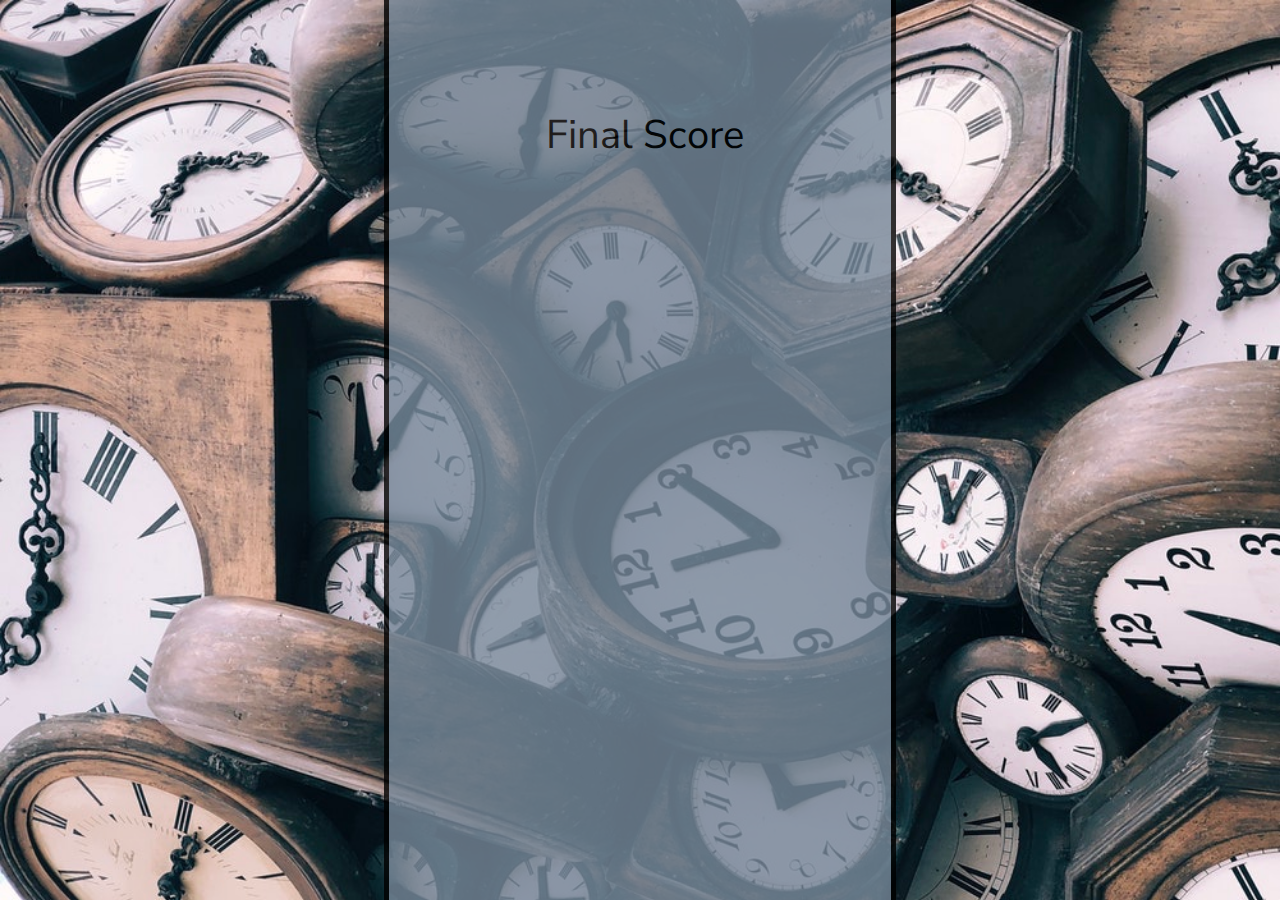
==== end.html @ c3c686cc "question pages are linked together" ====
<!DOCTYPE html>
<html lang="en">

<head>
    <meta charset="UTF-8">
    <meta name="viewport" content="width=device-width, initial-scale=1.0">
    <meta http-equiv="X-UA-Compatible" content="ie=edge">
    <title>Just a Trivia Game</title>
    <link rel="stylesheet" href="assets/css/reset.css">
    <link href="https://fonts.googleapis.com/css?family=Nunito+Sans" rel="stylesheet">
    <link rel="stylesheet" href="assets/css/style.css">
</head>

<body>

    <div id="tanbox">
        <br>
        <br>
        <br>
        <br>
        <br>
        <h1>Final Score</h1>

       <div id="finalScore"></div>
        


        
    </div>

    <script src="https://ajax.googleapis.com/ajax/libs/jquery/3.1.0/jquery.min.js"></script>
    <script src="assets/javascript/game.js"></script>
</body>

</html>
---- assets/css/style.css ----
html {
    box-sizing: border-box;
  }
  *, *:before, *:after {
    box-sizing: inherit;
  }

body {
    background-image: url(../images/clockoption.jpeg) ;
    background-repeat: no-repeat;
    background-size: cover;
    font-family: 'Nunito Sans', sans-serif;
    
}

#tanbox {
    background:lightslategray;
    opacity: .8;
    margin-left:30%;
    margin-right: 30%;
    border-right: solid black thick;
    border-left:solid black thick;
    height: 100vh;
    padding-top:35px; 
    padding-left:10px;
    text-align: center;
    

}

h1 {
    font-size: 40px;
}

p {

    font-size: 25px;
}

img {
    height: 250px;
    opacity: 1;
    text-align: center
}
button {
  
    font-size: 25px;
    margin-top: 20px;
    border: solid black;
    color: black;
    
} 

a {
    text-decoration: none;
    color: black;
}
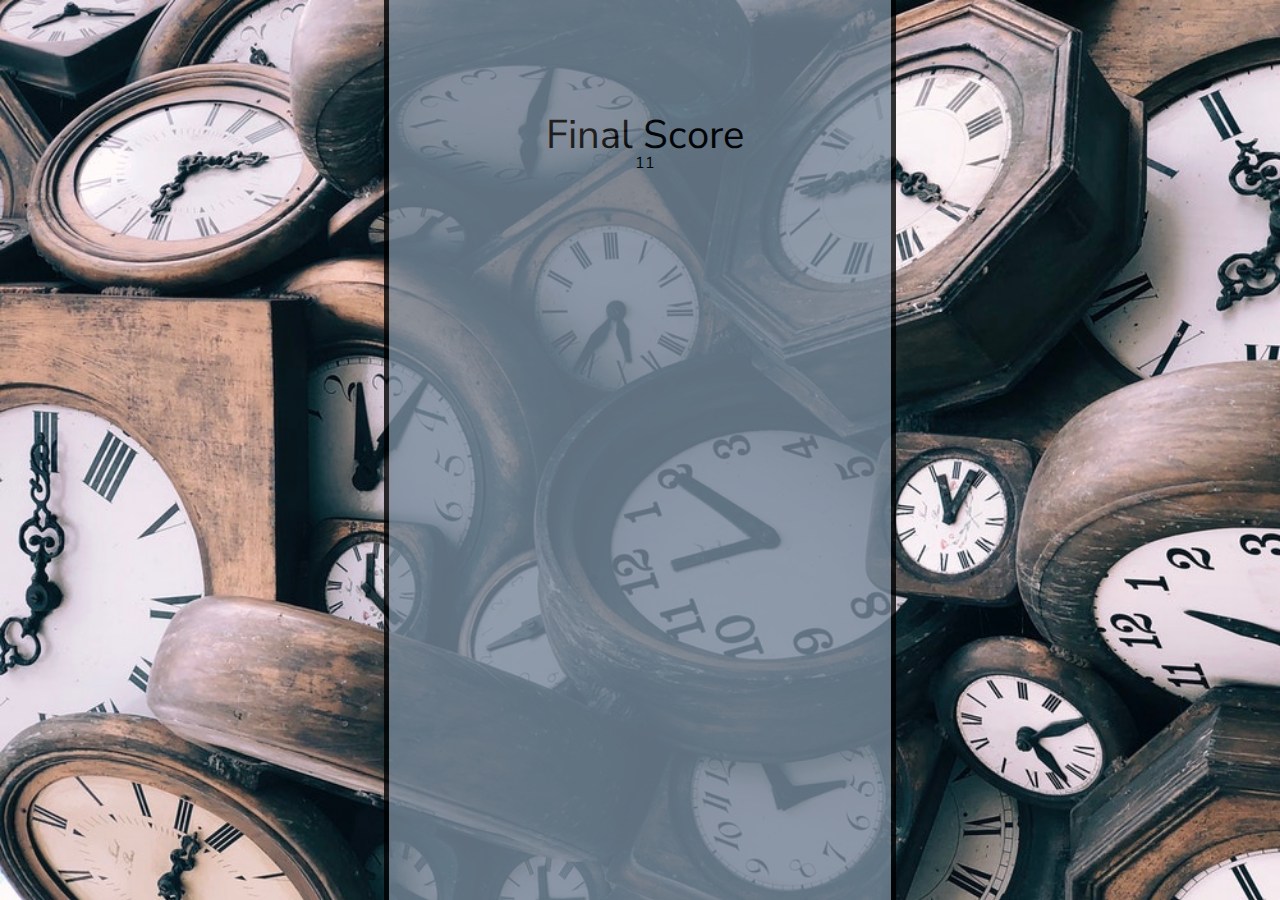
==== commit 82e21e52: "working on score" ====
--- a/end.html
+++ b/end.html
@@ -29,7 +29,10 @@
     </div>
 
     <script src="https://ajax.googleapis.com/ajax/libs/jquery/3.1.0/jquery.min.js"></script>
-    <script src="assets/javascript/game.js"></script>
+    <script src="assets/javascript/question.Page.js"></script>
+    <script src="assets/javascript/question.Page2.js"></script>
+    <script src="assets/javascript/question.Page3.js"></script>
+    <script src="assets/javascript/end.js"></script>
 </body>
 
 </html>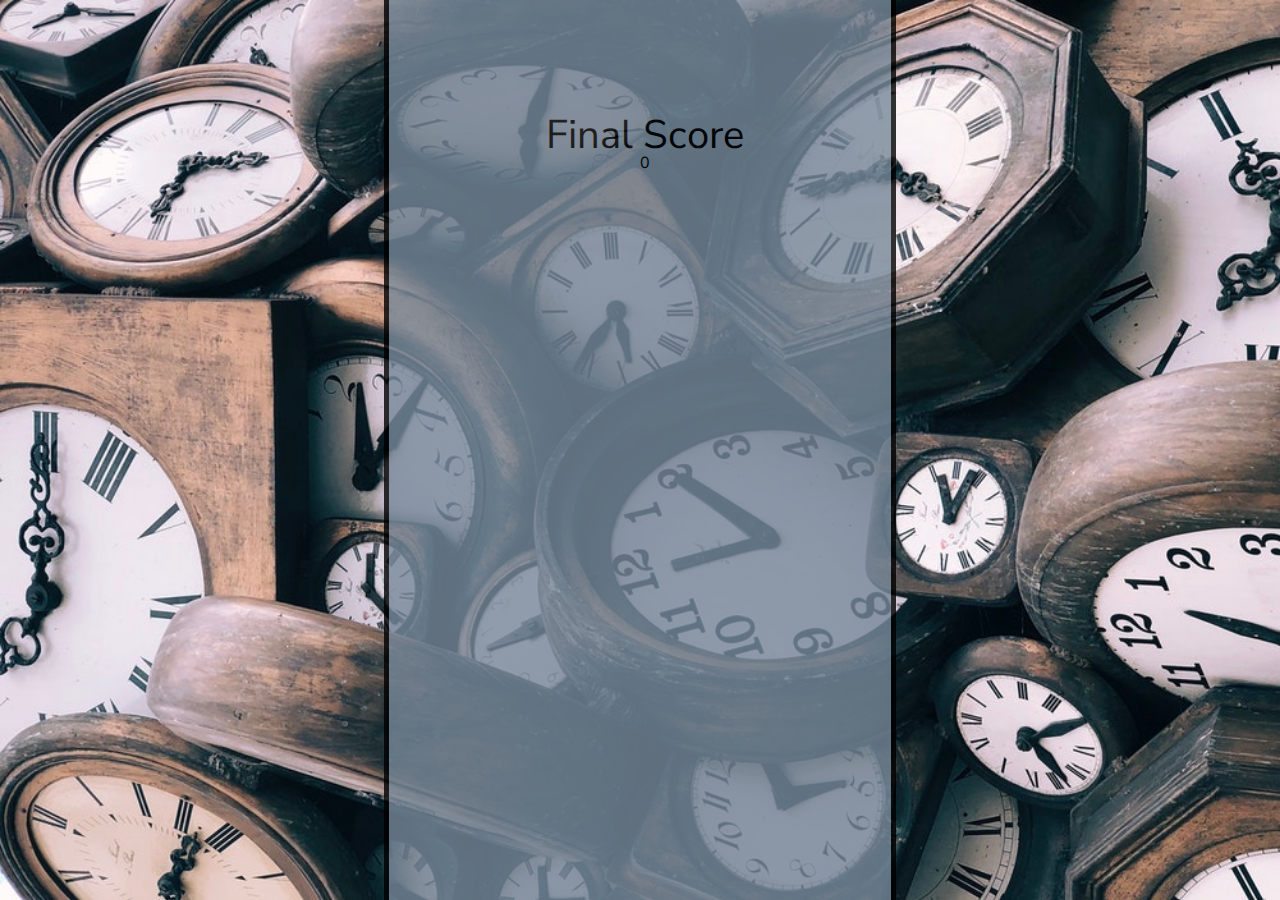
==== commit 8b9ba74a: "format pages" ====
--- a/end.html
+++ b/end.html
@@ -21,11 +21,11 @@
         <br>
         <h1>Final Score</h1>
 
-       <div id="finalScore"></div>
-        
+        <div id="finalScore"></div>
 
 
-        
+
+
     </div>
 
     <script src="https://ajax.googleapis.com/ajax/libs/jquery/3.1.0/jquery.min.js"></script>
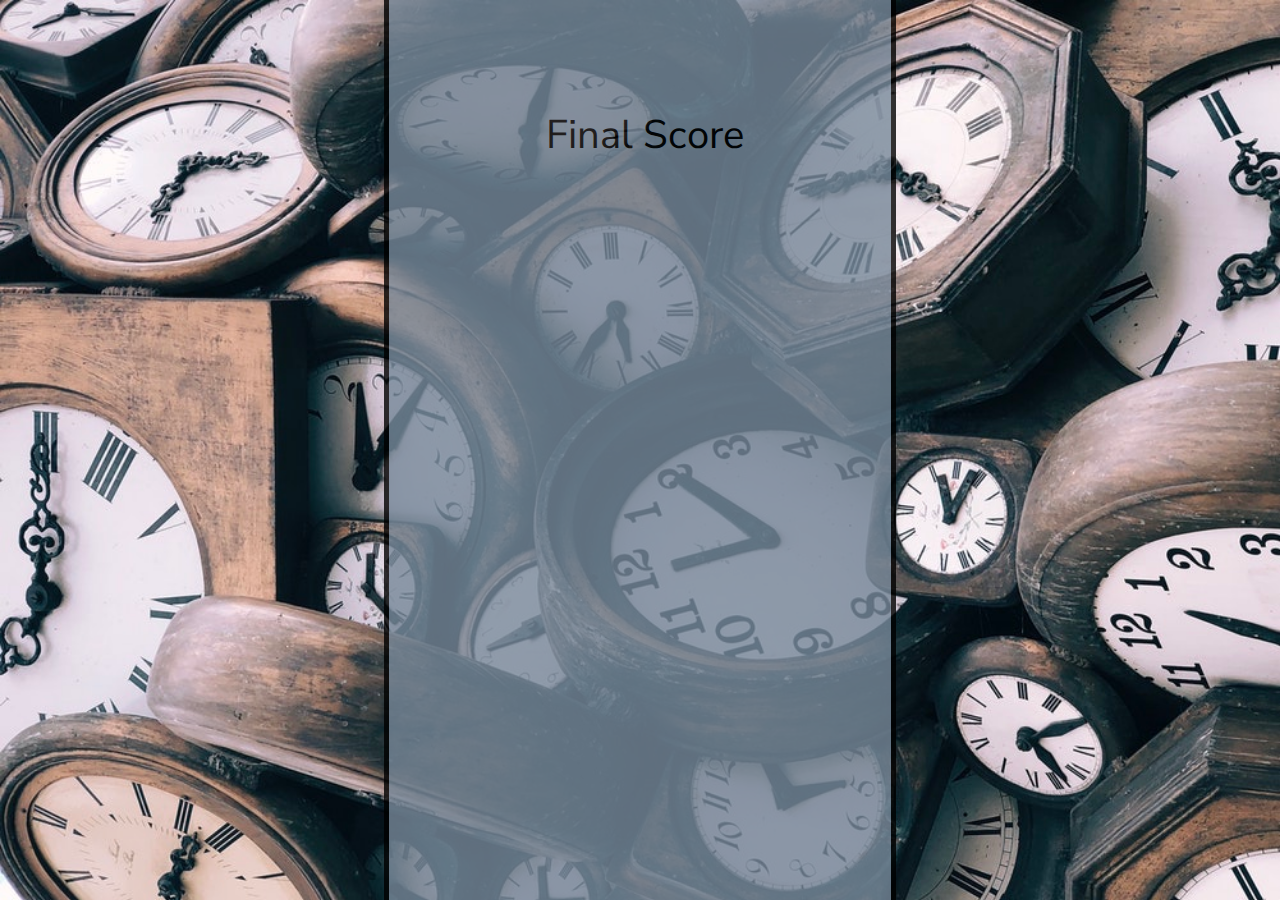
==== commit b89dfd09: "score not functioning" ====
--- a/end.html
+++ b/end.html
@@ -20,6 +20,7 @@
         <br>
         <br>
         <h1>Final Score</h1>
+        <p id = "q1"></p>
 
         <div id="finalScore"></div>
 
@@ -29,9 +30,9 @@
     </div>
 
     <script src="https://ajax.googleapis.com/ajax/libs/jquery/3.1.0/jquery.min.js"></script>
-    <script src="assets/javascript/question.Page.js"></script>
+   <!--<script src="assets/javascript/question.Page.js"></script>
     <script src="assets/javascript/question.Page2.js"></script>
-    <script src="assets/javascript/question.Page3.js"></script>
+    <script src="assets/javascript/question.Page3.js"></script>--> 
     <script src="assets/javascript/end.js"></script>
 </body>
 
